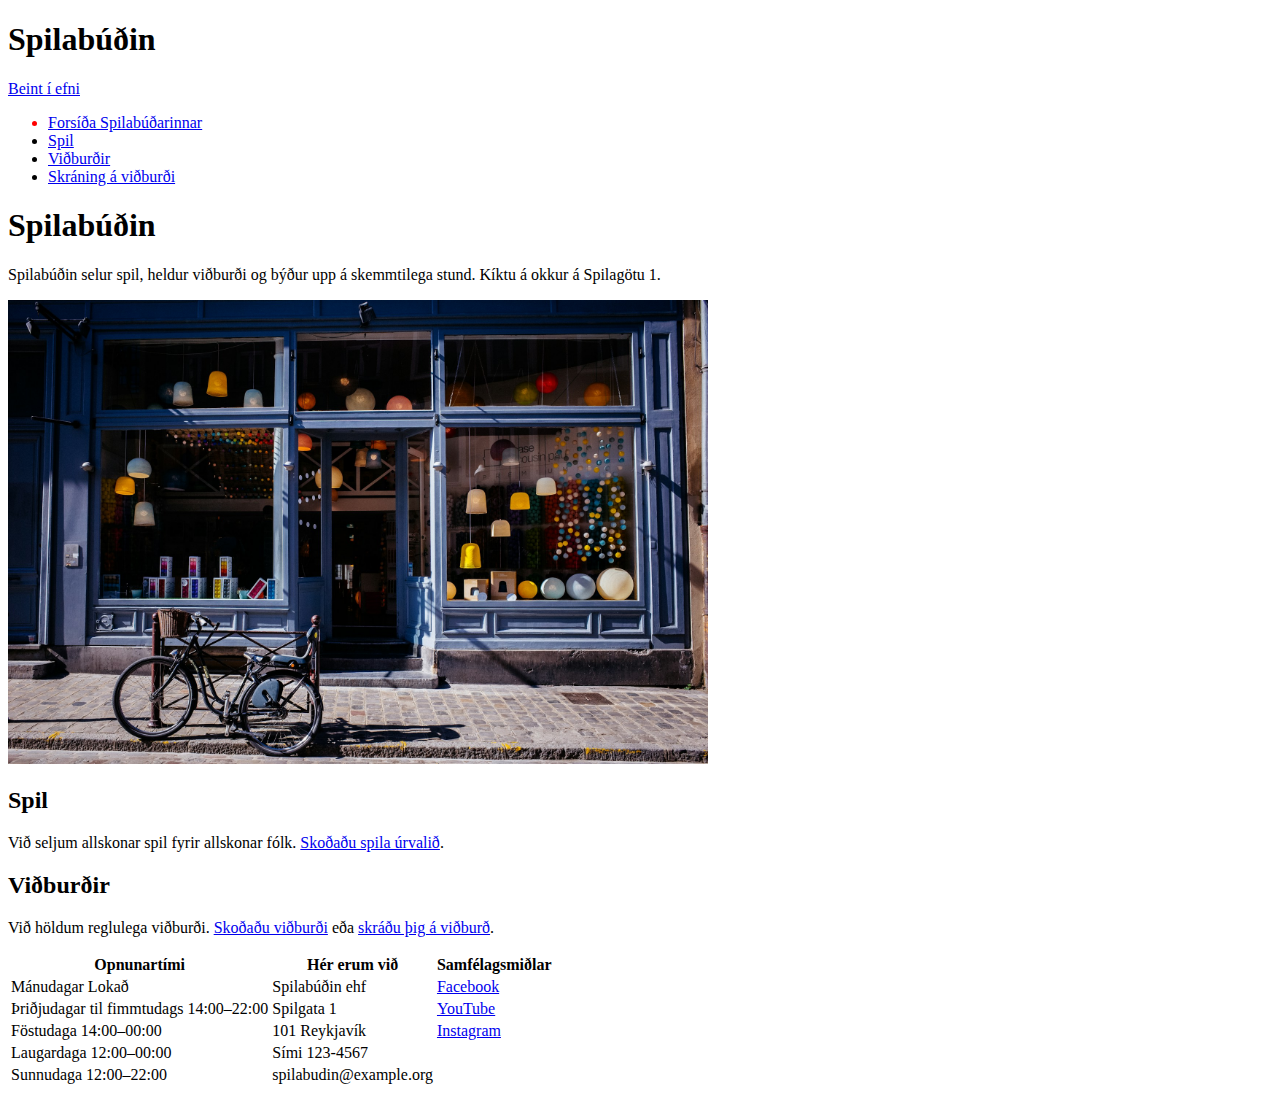
==== index.html @ 8ef8ea4d "Added files from project 2" ====
<!DOCTYPE html>
<html lang="is">

<head>
    <meta charset="UTF-8">
    <meta name="viewport" content="width=device-width, initial-scale=1.0">

    <meta property="og:title" content="Spilabúðin">
    <meta property="og:description"
        content="Spilabúðin selur spil, heldur viðburði og býður upp á skemmtilega stund. Kíktu á okkur á Spilagötu 1.">
    <meta property="og:image" content="https://spilabudin-abb.netlify.app/myndir/sharing.jpg">
    <Title>Spilabúðin</Title>


</head>

<body>

    <h1>Spilabúðin</h1>
    <a href="#main-content" class="skip-to-content">Beint í efni</a>

    <nav>
        <ul>
            <li style="color: red;"><a href="index.html">Forsíða Spilabúðarinnar</a></li>
            <li><a href="sidur/spil.html">Spil</a></li>
            <li><a href="sidur/vidburdir.html">Viðburðir</a></li>
            <li><a href="sidur/form.html">Skráning á viðburði</a></li>
        </ul>
    </nav>

    <main id="main-content">
        <h1>Spilabúðin</h1>

        <p>Spilabúðin selur spil, heldur viðburði og býður upp á skemmtilega stund. Kíktu á okkur á Spilagötu 1.</p>
        <img src="myndir/spilabudin.jpg" width="700" alt="Mynd af spilabúðinni">

        <h2>Spil</h2>
        <p>Við seljum allskonar spil fyrir allskonar fólk. <a href="sidur/spil.html">Skoðaðu spila úrvalið</a>.</p>

        <h2>Viðburðir</h2>
        <p>Við höldum reglulega viðburði. <a href="sidur/vidburdir.html">Skoðaðu viðburði</a> eða <a
                href="sidur/form.html">skráðu þig á viðburð</a>.</p>
    </main>
    <footer>
        <table>
            <thead>
                <tr>
                    <th>Opnunartími</th>
                    <th>Hér erum við</th>
                    <th>Samfélagsmiðlar</th>
                </tr>
            </thead>

            <tbody>
                <tr>
                    <td>
                        Mánudagar
                        Lokað
                    </td>
                    <td>Spilabúðin ehf</td>
                    <td><a href="https://www.facebook.com/HaskoliIslands/">Facebook</a></td>
                </tr>
                <tr>
                    <td>
                        Þriðjudagar til fimmtudags
                        14:00–22:00
                    <td>Spilgata 1</td>
                    <td><a href="https://www.youtube.com/user/HIvarp">YouTube</a></td>
                </tr>
                <tr>
                    <td>
                        Föstudaga
                        14:00–00:00
                    </td>
                    <td>101 Reykjavík</td>
                    <td><a href="https://www.instagram.com/haskoli_islands/">Instagram</a></td>
                </tr>
                <tr>
                    <td>
                        Laugardaga
                        12:00–00:00
                    </td>
                    <td>Sími 123-4567</td>
                </tr>
                <tr>
                    <td>
                        Sunnudaga
                        12:00–22:00
                    </td>
                    <td>spilabudin@example.org</td>
                </tr>
            </tbody>

        </table>
    </footer>
</body>

</html>
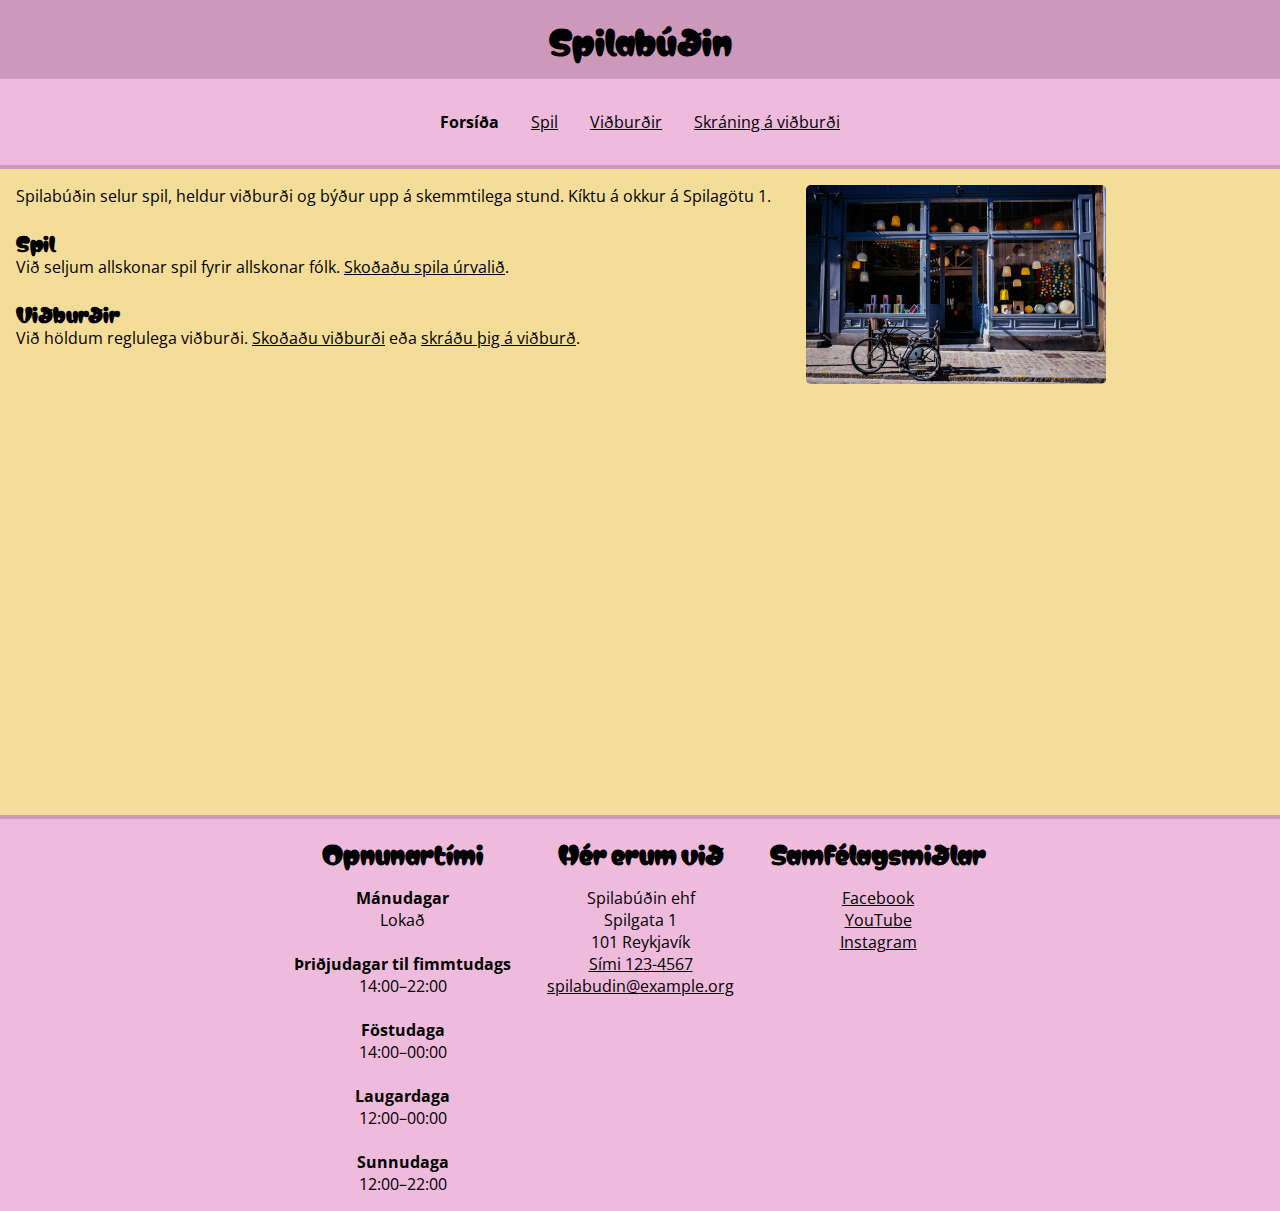
==== commit 471f4b87: "Add files via upload" ====
--- a/index.html
+++ b/index.html
@@ -4,6 +4,7 @@
 <head>
     <meta charset="UTF-8">
     <meta name="viewport" content="width=device-width, initial-scale=1.0">
+    <link rel="stylesheet" href="styles.css">
 
     <meta property="og:title" content="Spilabúðin">
     <meta property="og:description"
@@ -15,84 +16,69 @@
 </head>
 
 <body>
+    <div class="wrapper">
 
-    <h1>Spilabúðin</h1>
-    <a href="#main-content" class="skip-to-content">Beint í efni</a>
+        <header>
+            <h1>Spilabúðin</h1>
+            <a href="main" class="sr-only">Beint í efni</a>
+        </header>
 
-    <nav>
-        <ul>
-            <li style="color: red;"><a href="index.html">Forsíða Spilabúðarinnar</a></li>
-            <li><a href="sidur/spil.html">Spil</a></li>
-            <li><a href="sidur/vidburdir.html">Viðburðir</a></li>
-            <li><a href="sidur/form.html">Skráning á viðburði</a></li>
-        </ul>
-    </nav>
+        <nav>
+            <ul>
+                <li><a class="selected" href="index.html">Forsíða</a></li>
+                <li><a href="sidur/spil.html">Spil</a></li>
+                <li><a href="sidur/vidburdir.html">Viðburðir</a></li>
+                <li><a href="sidur/form.html">Skráning á viðburði</a></li>
+            </ul>
+        </nav>
 
-    <main id="main-content">
-        <h1>Spilabúðin</h1>
+        <main>
 
-        <p>Spilabúðin selur spil, heldur viðburði og býður upp á skemmtilega stund. Kíktu á okkur á Spilagötu 1.</p>
-        <img src="myndir/spilabudin.jpg" width="700" alt="Mynd af spilabúðinni">
+            <section>
+                <p>Spilabúðin selur spil, heldur viðburði og býður upp á skemmtilega stund. Kíktu á okkur á Spilagötu 1.
+                </p><br>
+                <h3>Spil</h3>
+                <p>Við seljum allskonar spil fyrir allskonar fólk. <a href="sidur/spil.html">Skoðaðu spila úrvalið</a>.
+                </p><br>
+                <h3>Viðburðir</h3>
+                <p>Við höldum reglulega viðburði. <a href="sidur/vidburdir.html">Skoðaðu viðburði</a> eða <a
+                        href="sidur/form.html">skráðu þig á viðburð</a>.</p>
+            </section>
+            <section>
+                <img src="myndir/spilabudin.jpg" width="300" alt="Mynd af spilabúðinni">
+            </section>
+        </main>
 
-        <h2>Spil</h2>
-        <p>Við seljum allskonar spil fyrir allskonar fólk. <a href="sidur/spil.html">Skoðaðu spila úrvalið</a>.</p>
-
-        <h2>Viðburðir</h2>
-        <p>Við höldum reglulega viðburði. <a href="sidur/vidburdir.html">Skoðaðu viðburði</a> eða <a
-                href="sidur/form.html">skráðu þig á viðburð</a>.</p>
-    </main>
-    <footer>
-        <table>
-            <thead>
-                <tr>
-                    <th>Opnunartími</th>
-                    <th>Hér erum við</th>
-                    <th>Samfélagsmiðlar</th>
-                </tr>
-            </thead>
-
-            <tbody>
-                <tr>
-                    <td>
-                        Mánudagar
-                        Lokað
-                    </td>
-                    <td>Spilabúðin ehf</td>
-                    <td><a href="https://www.facebook.com/HaskoliIslands/">Facebook</a></td>
-                </tr>
-                <tr>
-                    <td>
-                        Þriðjudagar til fimmtudags
-                        14:00–22:00
-                    <td>Spilgata 1</td>
-                    <td><a href="https://www.youtube.com/user/HIvarp">YouTube</a></td>
-                </tr>
-                <tr>
-                    <td>
-                        Föstudaga
-                        14:00–00:00
-                    </td>
-                    <td>101 Reykjavík</td>
-                    <td><a href="https://www.instagram.com/haskoli_islands/">Instagram</a></td>
-                </tr>
-                <tr>
-                    <td>
-                        Laugardaga
-                        12:00–00:00
-                    </td>
-                    <td>Sími 123-4567</td>
-                </tr>
-                <tr>
-                    <td>
-                        Sunnudaga
-                        12:00–22:00
-                    </td>
-                    <td>spilabudin@example.org</td>
-                </tr>
-            </tbody>
-
-        </table>
-    </footer>
+        <footer>
+            <section>
+                <h2>Opnunartími</h2>
+                <b>Mánudagar</b>
+                <p>Lokað</p><br>
+                <b>Þriðjudagar til fimmtudags</b>
+                <p>14:00–22:00</p><br>
+                <b>Föstudaga</b>
+                <p>14:00–00:00</p><br>
+                <b>Laugardaga</b>
+                <p>12:00–00:00</p><br>
+                <b>Sunnudaga</b>
+                <p>12:00–22:00</p>
+            </section>
+            <section>
+                <h2>Hér erum við</h2>
+                <p>Spilabúðin ehf</p>
+                <p>Spilgata 1</p>
+                <p>101 Reykjavík</p>
+                <p><u>Sími 123-4567</u></p>
+                <p><u>spilabudin@example.org</u></p>
+            </section>
+            <section>
+                <h2>Samfélagsmiðlar</h2>
+                <p><a href="https://www.facebook.com/HaskoliIslands/">Facebook</a></p>
+                <p><a href="https://www.youtube.com/user/HIvarp">YouTube</a></p>
+                <p><a href="https://www.instagram.com/haskoli_islands/">Instagram</a></p>
+            </section>
+        </footer>
+    </div>
 </body>
 
 </html>--- a/styles.css
+++ b/styles.css
@@ -0,0 +1,272 @@
+/* Setjum inn „reset“ sem fjarlægir margin og padding af öllu */
+* {
+  margin: 0;
+  padding: 0;
+}
+
+/* Reiknum stærð á öllum boxum sem border-box */
+html {
+  box-sizing: border-box;
+}
+
+/* og látum erfast á allt */
+*,
+*:before,
+*:after {
+  box-sizing: inherit;
+}
+
+/* hjálpar class sem felur sjónrænt en skjálesarar lesa */
+.sr-only:not(:focus):not(:active) {
+  clip: rect(0 0 0 0);
+  clip-path: inset(50%);
+  height: 1px;
+  overflow: hidden;
+  position: absolute;
+  white-space: nowrap;
+  width: 1px;
+}
+
+/* Almennt */
+
+/** Letur og stærðir **/
+
+/*** Grunnstærð er 16px ***/
+html {
+  font-size: 16px;
+}
+
+.matTest {
+  font-family: 'Matemasie';
+}
+
+/*** Leturgerðir sem við sækjum úr fonts/ möppu ***/
+@font-face {
+  /* TODO Bæta við leturgerð */
+  font-family: 'Matemasie';
+  src: url("fonts/Matemasie/Matemasie-Regular.ttf") format('truetype');
+  font-weight: normal;
+  font-style: normal;
+
+}
+
+@font-face {
+  /* TODO Bæta við leturgerð */
+  font-family: 'Open-Sans';
+  src: url("fonts/Open_Sans/static/OpenSans-Regular.ttf") format('truetype');
+  font-weight: normal;
+  font-style: normal;
+
+
+
+}
+
+@font-face {
+  /* TODO Bæta við leturgerð */
+  font-family: 'Open-Sans_Bold';
+  src: url("fonts/Open_Sans/static/OpenSans-Bold.ttf") format('truetype');
+  font-weight: normal;
+  font-style: normal;
+}
+
+/*** Allt meginmál notar open sans ***/
+html,
+input,
+select,
+button {
+  /* TODO Skilgreina */
+  font-family: 'Open-Sans', sans-serif;
+}
+
+/*** Allar fyrirsagnir nota Matemasie regular ***/
+h1,
+h2,
+h3,
+legend {
+  /* TODO Skilgreina */
+  font-family: 'Matemasie', sans-serif;
+}
+
+/** Lætur myndir aldrei taka meira pláss en foreldri skilgreinir **/
+img {
+  max-width: 100%;
+}
+
+/** Litur á hlekkjum erfist frá foreldri **/
+a {
+  color: inherit;
+}
+
+/**
+   * Eftirfarandi setur upp grunn umbrot (layout) síðu með flexbox.
+   * Við förum yfir flexbox í viku 4 en þangað til er hægt að nota þetta
+   * sem grunn og án breytinga.
+   * Athugið að til þess að þetta virki þar að setja <div class="wrapper"> utan um allt efni 
+   * innan <body>.
+   */
+.wrapper {
+  display: flex;
+  flex-direction: column;
+  width: 100%;
+  min-height: 100vh;
+
+  background-color: #f3dd99;
+}
+
+.wrapper main {
+  flex: 1;
+}
+
+/* Það sem fylgir er tillaga að uppbyggingu á selectorum fyrir verkefnið */
+
+/** Haus á síðum **/
+
+header {
+  /* TODO Skilgreina */
+  background-color: #cc99bb;
+  display: flex;
+  justify-content: center;
+  align-items: center;
+  width: 100%;
+  padding: 1rem;
+  box-sizing: border-box;
+
+}
+
+/** Valmynd **/
+
+nav {
+  /* TODO Skilgreina */
+  background-color: #eebbdd;
+  padding: 1rem;
+  border-bottom: solid 4px #cc99bb;
+  /*
+  margin-bottom: 1rem;
+  */
+}
+
+/* TODO Skilgreina aðra selectora fyrir valmynd 
+1. nav ul li a.selected
+*/
+
+nav ul {
+  display: flex;
+  justify-content: center;
+  align-items: center;
+  list-style-type: none;
+}
+
+nav li {
+  padding: 1rem;
+
+}
+
+.selected {
+  text-decoration: none;
+  font-family: 'Open-Sans_bold', sans-serif;
+  
+}
+
+/** Meginmál og efni forsíðu **/
+
+main {
+  /* TODO Skilgreina */
+  text-align: left;
+  padding: 1rem;
+  min-height: 70vh;
+  /*justify-content: left;
+    display: flex;
+      padding-left: 3rem;
+
+        padding-left: 3rem;
+  padding-right: 3rem;
+
+  */
+}
+
+
+main section:first-child {
+  float: left;
+  width: 62%;
+}
+
+main section:last-child {
+  float: right;
+  width: 38%;
+  text-align: left;
+  padding-left: 1rem;
+  padding-bottom: 1rem;
+}
+
+/* TODO Skilgreina aðra selectora fyrir meginmál of forsíðu */
+main section img {
+  border-radius: 5px;
+}
+
+/** Fótur **/
+
+footer {
+  /* TODO Skilgreina */
+  background-color: #eebbdd;
+  border-top: solid 4px #cc99bb;
+  margin-top: 1rem;
+  text-align: center;
+  /*
+  
+  */
+  
+  
+}
+
+/* Ef við notum section fyrir hvert svæði undir fót, þá er hægt að nota eftirfarandi */
+footer>section {
+  display: inline-block;
+  /* Lætur efni byrja efst í línu, almennt myndum við nota flexbox hér! */
+  vertical-align: top;
+  /* TODO fleiri skilgreiningar */
+  padding: 1rem;
+  text-align: center;
+  
+}
+
+/* TODO Skilgreina aðra selectora fyrir fót */
+footer>section h2 {
+  margin-bottom: 1rem;
+  
+  /*
+  padding-left: 1rem;
+  padding-right: 1rem;
+
+  margin-left: 1rem;
+  margin-right: 1rem;
+  */
+}
+
+footer>section b {
+  font-family: 'Open-Sans_bold', sans-serif;
+}
+
+footer>section p {
+  font-family: 'Open-Sans', sans-serif;
+}
+
+
+/** Spilasíða, töflustílar **/
+
+table {
+  /* TODO Skilgreina */
+}
+
+/* TODO Skilgreina aðra selectora fyrir töflu */
+
+/** Viðburðir **/
+
+.event {
+  /* TODO Skilgreina, gerum ráð fyrir að hver viðburður hafi eigin selector */
+}
+
+/* TODO Skilgreina aðra selectora fyrir viðburði */
+
+/** Skráningarform **/
+
+/* TODO Skilgreina */